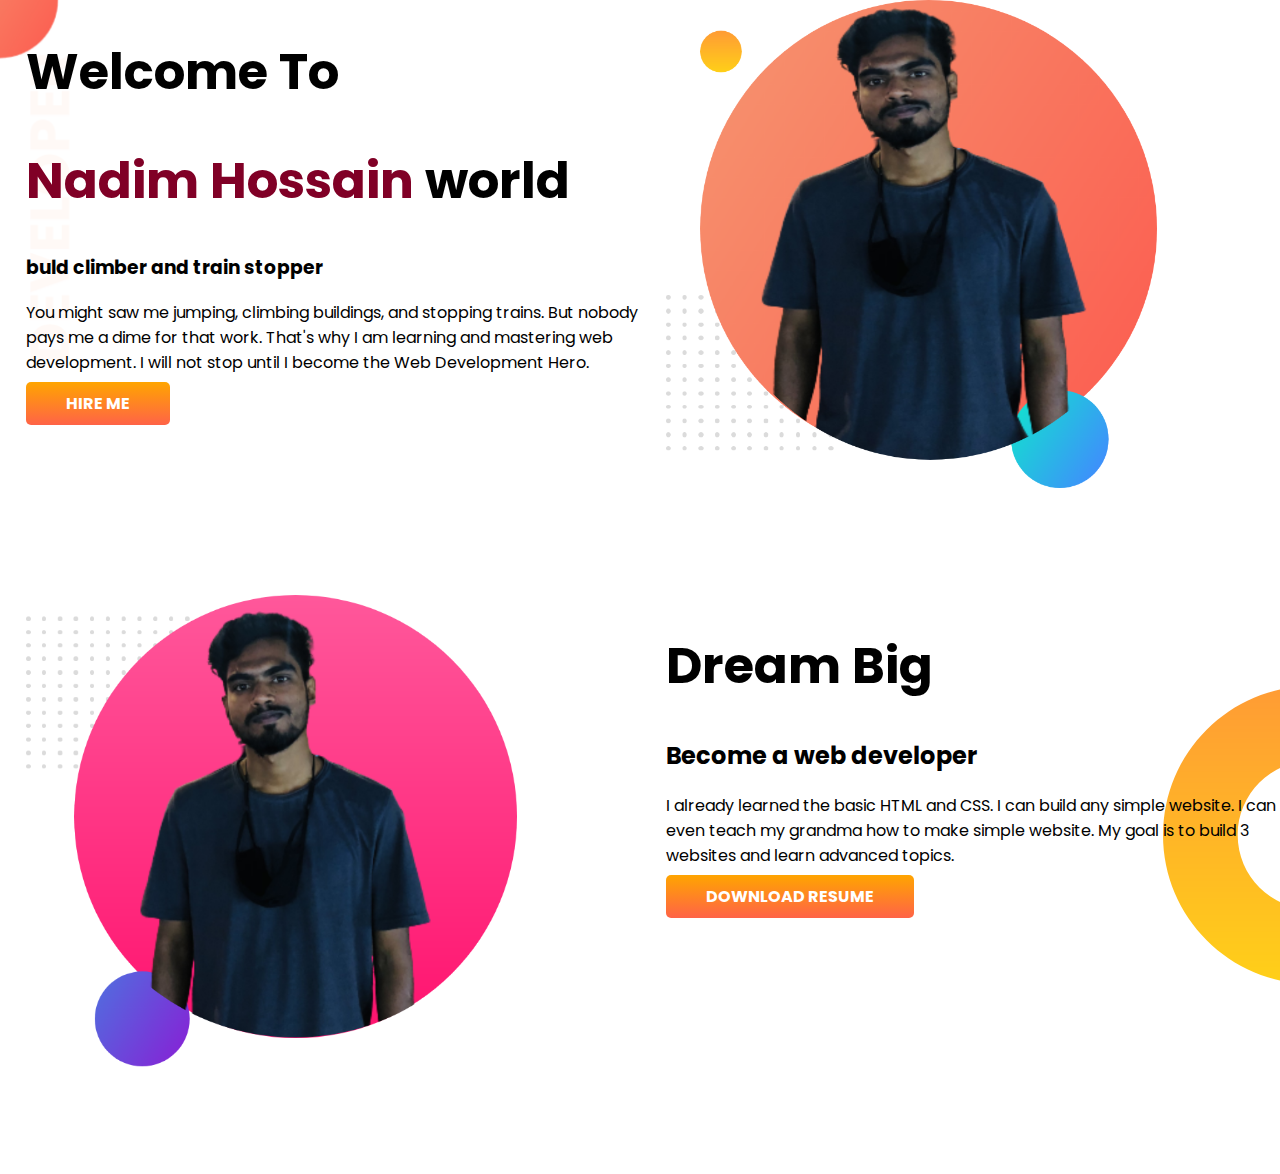
==== index.html @ 43381b4e "dream" ====
<!DOCTYPE html>
<html lang="en">

<head>
    <meta charset="UTF-8">
    <meta http-equiv="X-UA-Compatible" content="IE=edge">
    <meta name="viewport" content="width=device-width, initial-scale=1.0">
    <title>nadim portfolio</title>
    <link rel="stylesheet" href="link rel=" preconnect href="https://fonts.googleapis.com">
    <link rel="preconnect" href="https://fonts.gstatic.com" crossorigin>
    <link href="https://fonts.googleapis.com/css2?family=Poppins:ital@1&display=swap" rel="stylesheet">
    <link rel="stylesheet" href="style.css">
</head>

<body>
    <section class="top-banner">
        <div class="half">
            <h1>Welcome To</h1>
            <h1><span class="cmt">Nadim Hossain</span> world</h1>
            <h3>buld climber and train stopper</h3>
            <p>You might saw me jumping, climbing buildings, and stopping trains. But nobody pays me a dime for that
                work.
                That's why I am learning and mastering web development. I will not stop until I become the Web
                Development
                Hero.</p>
            <a class="link-button" target="-blank" href="https://www.linkedin.com/in/nadim-hossain-b86028207/">HIRE
                ME</a>
        </div>
        <div class="half">
            <img src="images/my-bg.png" alt="">
        </div>
    </section>
    <section class="dream-big">
        <div class="half">
            <img src="images/my-bg2.png" alt="">
        </div>
        <div class="half">
            <h1>Dream Big</h1>
            <h2>Become a web developer</h2>
            <p>I already learned the basic HTML and CSS. I can build any simple website. I can even teach my grandma
                how to make simple website. My goal is to build 3 websites and learn advanced topics.</p>
            <a class="link-button" target="-blank" href="https://www.facebook.com/md.nadeemrahman.7">DOWNLOAD RESUME</a>
        </div>
    </section>
</body>

</html>
---- style.css ----
body{
    font-family: 'Poppins', sans-serif;
    margin: 0;
 }
 h1{
    font-size: 50px;
 }
 .cmt{
    color: rgb(128, 0, 38);
 }
 section{
    display: flex;
    margin-bottom:  100px;
 }
 .half{
    width: 50%;
    padding-left: 2%;
 }
 .half img{
    width: 80%;
 }
 .link-button{
    text-decoration: none;
    padding: 10px 40px;
    background-image: linear-gradient(orange,tomato);
    color: white;
    font-weight: 700;
    border-radius: 5px;
 }
 .top-banner{
    background-image: url(images/top-banner.png);
    background-repeat: no-repeat;
 }
 .dream-big{
    background-image: url(images/dream-bg.png);
    background-repeat: no-repeat;
    background-position: right;
 }
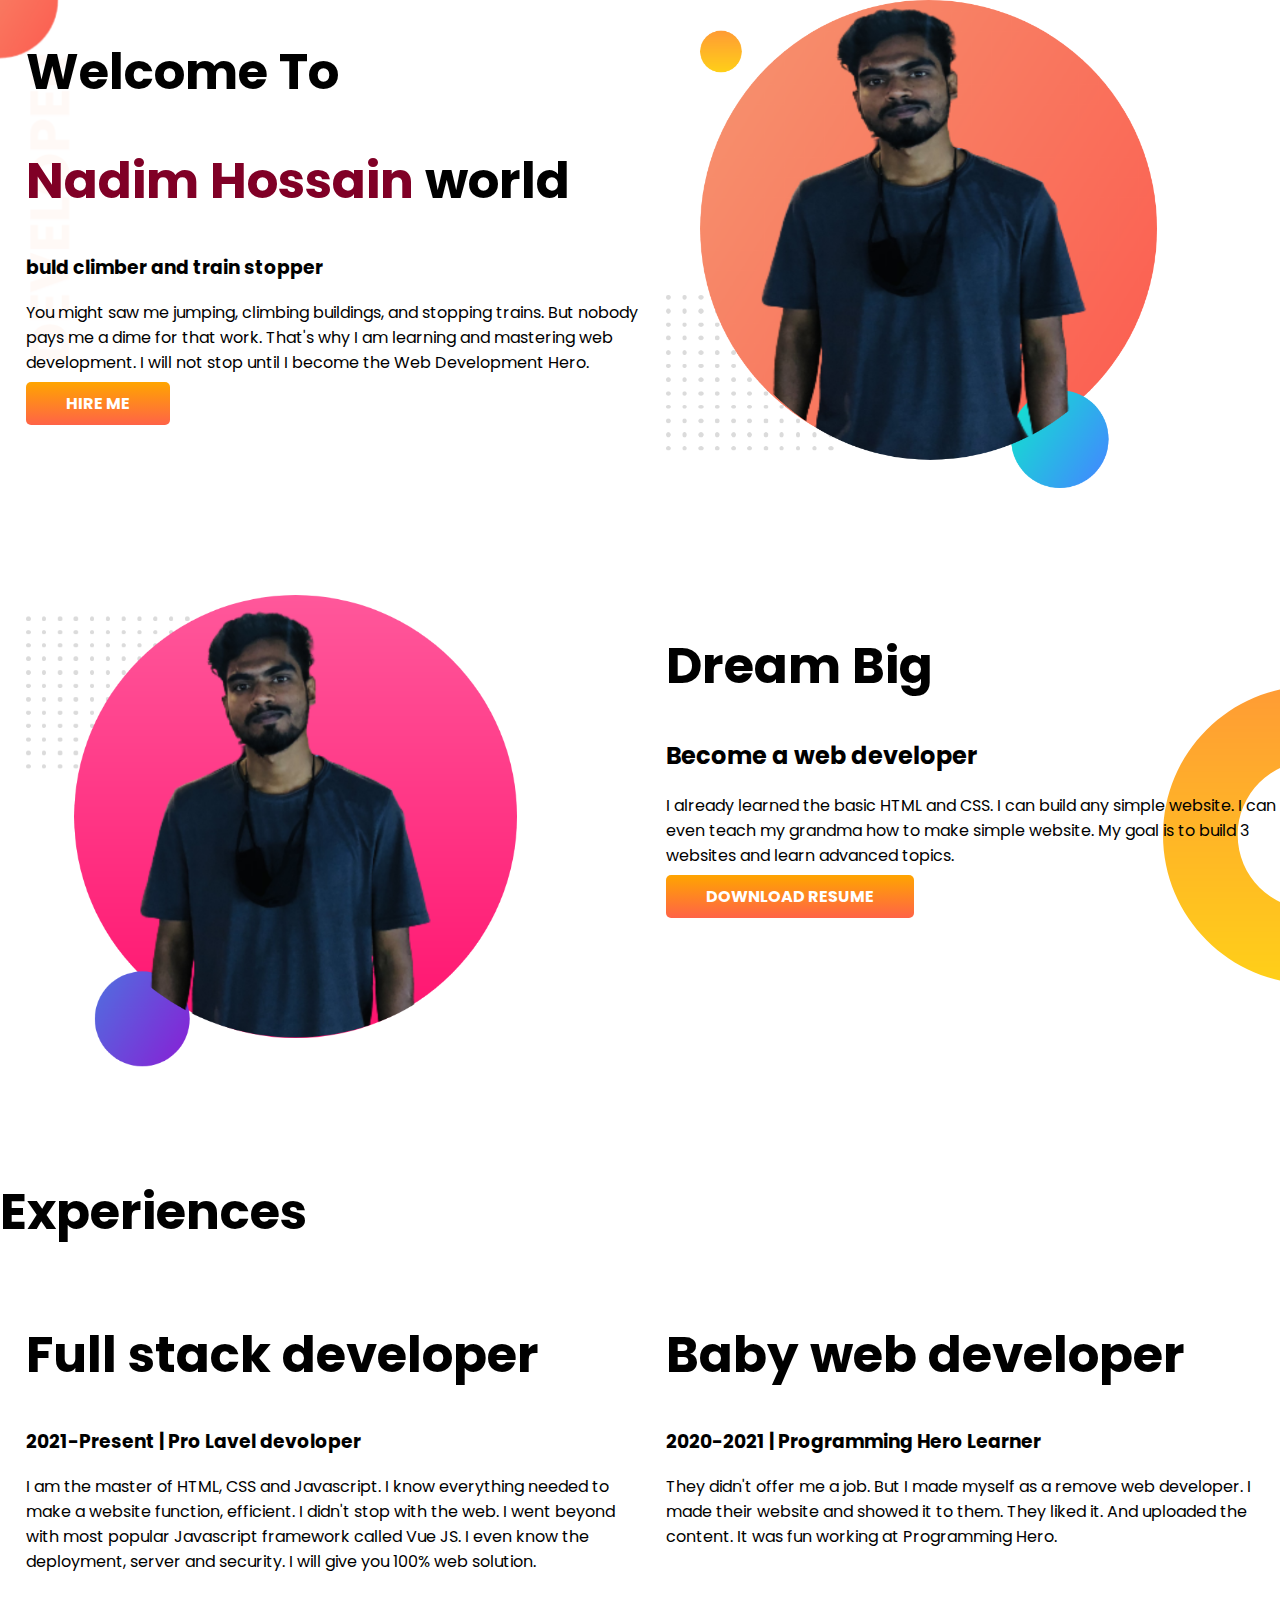
==== commit b9d570e2: "baby" ====
--- a/index.html
+++ b/index.html
@@ -13,7 +13,7 @@
 </head>
 
 <body>
-    <section class="top-banner">
+    <section class="top-banner flexible-container">
         <div class="half">
             <h1>Welcome To</h1>
             <h1><span class="cmt">Nadim Hossain</span> world</h1>
@@ -30,7 +30,7 @@
             <img src="images/my-bg.png" alt="">
         </div>
     </section>
-    <section class="dream-big">
+    <section class="dream-big flexible-container">
         <div class="half">
             <img src="images/my-bg2.png" alt="">
         </div>
@@ -42,6 +42,25 @@
             <a class="link-button" target="-blank" href="https://www.facebook.com/md.nadeemrahman.7">DOWNLOAD RESUME</a>
         </div>
     </section>
+    <section class="experience-area">
+        <h1>Experiences</h1>
+        <div class="flexible-container">
+            <div class="half">
+                <h1>Full stack developer</h1>
+                <h3>2021-Present | Pro Lavel devoloper</h3>
+                <p>I am the master of HTML, CSS and Javascript. I know everything needed to make a website function,
+                    efficient. I didn't stop with the web. I went beyond with most popular Javascript framework called
+                    Vue JS. I even know the deployment, server and security. I will give you 100% web solution.</p>
+            </div>
+            <div class="half">
+                <h1>Baby web developer</h1>
+                <h3>2020-2021 | Programming Hero Learner</h3>
+                <p>They didn't offer me a job. But I made myself as a remove web developer. I made their website and
+                    showed it to them. They liked it. And uploaded the content. It was fun working at Programming Hero.
+                </p>
+            </div>
+        </div>
+    </section>
 </body>
 
 </html>--- a/style.css
+++ b/style.css
@@ -8,7 +8,7 @@
  .cmt{
     color: rgb(128, 0, 38);
  }
- section{
+ .flexible-container{
     display: flex;
     margin-bottom:  100px;
  }
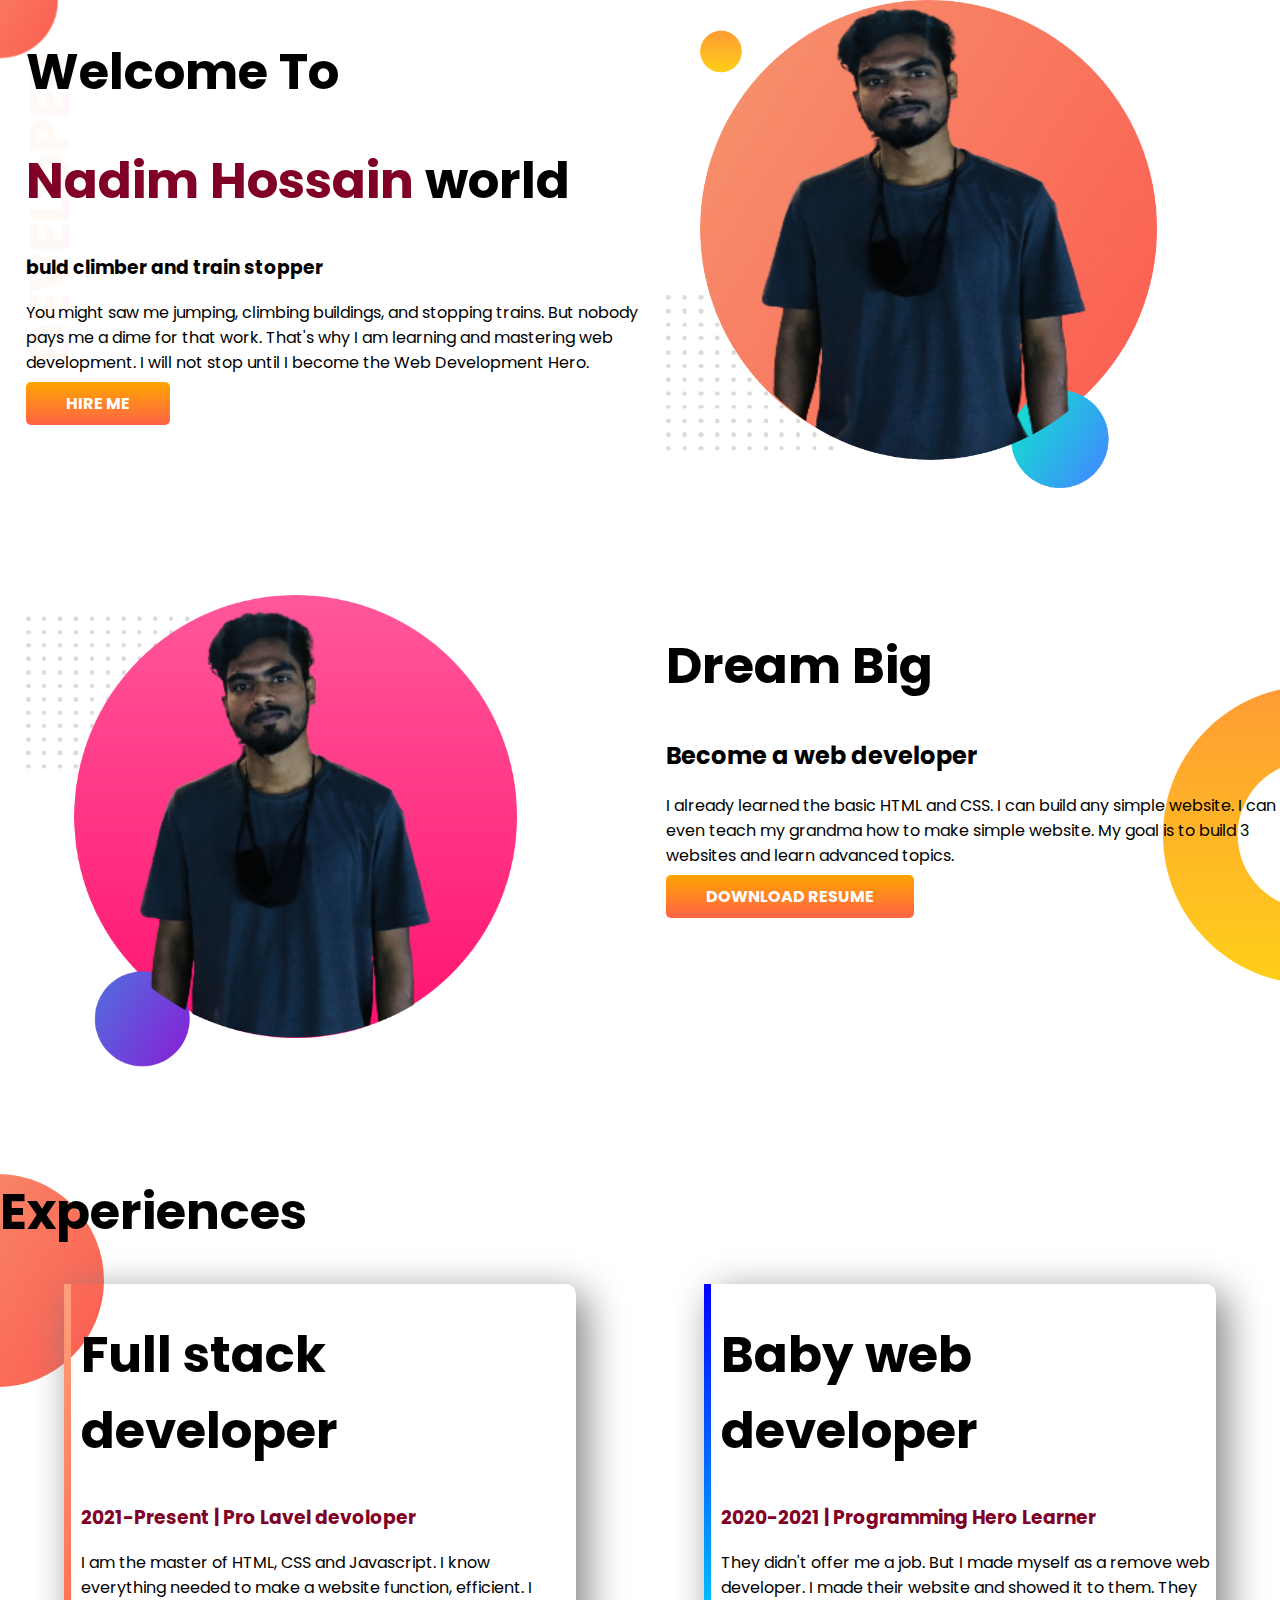
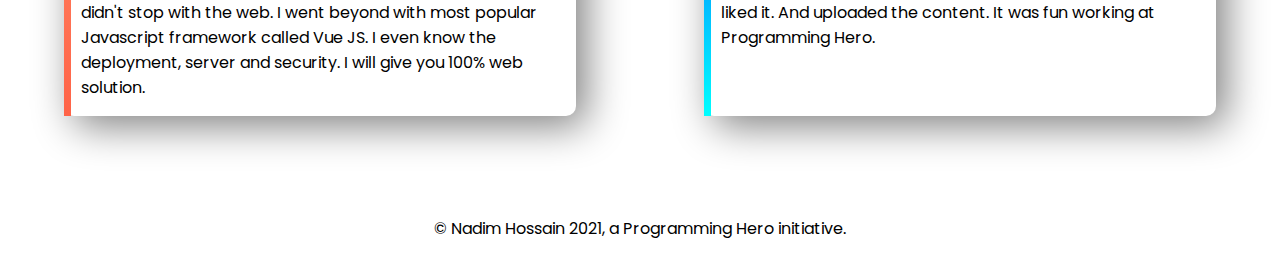
==== commit 1e0eb659: "expart" ====
--- a/index.html
+++ b/index.html
@@ -45,22 +45,25 @@
     <section class="experience-area">
         <h1>Experiences</h1>
         <div class="flexible-container">
-            <div class="half">
+            <div id="full-stack-dev" class="expart">
                 <h1>Full stack developer</h1>
-                <h3>2021-Present | Pro Lavel devoloper</h3>
+                <h3 class="cmt">2021-Present | Pro Lavel devoloper</h3>
                 <p>I am the master of HTML, CSS and Javascript. I know everything needed to make a website function,
                     efficient. I didn't stop with the web. I went beyond with most popular Javascript framework called
                     Vue JS. I even know the deployment, server and security. I will give you 100% web solution.</p>
             </div>
-            <div class="half">
+            <div id="baby-web-dev" class="expart">
                 <h1>Baby web developer</h1>
-                <h3>2020-2021 | Programming Hero Learner</h3>
+                <h3 class="cmt">2020-2021 | Programming Hero Learner</h3>
                 <p>They didn't offer me a job. But I made myself as a remove web developer. I made their website and
                     showed it to them. They liked it. And uploaded the content. It was fun working at Programming Hero.
                 </p>
             </div>
         </div>
     </section>
+    <footer>
+        <p>© Nadim Hossain 2021, a Programming Hero initiative.</p>
+    </footer>
 </body>
 
 </html>--- a/style.css
+++ b/style.css
@@ -19,6 +19,28 @@
  .half img{
     width: 80%;
  }
+ .expart{
+    width: 40%;
+    margin-left: 5%;
+    margin-right: 5%;
+    padding-left: 10px;
+    border-radius: 10px;
+    box-shadow: 10px 10px 40px grey;
+ }
+ #full-stack-dev{
+    border-left: 7px solid;
+    border-image: linear-gradient(180deg, lightsalmon, tomato);
+    border-image-slice: 1;
+ }
+ #baby-web-dev{
+    border-left: 7px solid;
+    border-image: linear-gradient(180deg, blue, cyan);
+    border-image-slice: 1;
+ }
+ .experience-area{
+    background-image: url(images/exp-bg.png);
+    background-repeat: no-repeat;
+ }
  .link-button{
     text-decoration: none;
     padding: 10px 40px;
@@ -35,4 +57,7 @@
     background-image: url(images/dream-bg.png);
     background-repeat: no-repeat;
     background-position: right;
+ }
+ footer{
+    text-align: center;
  }